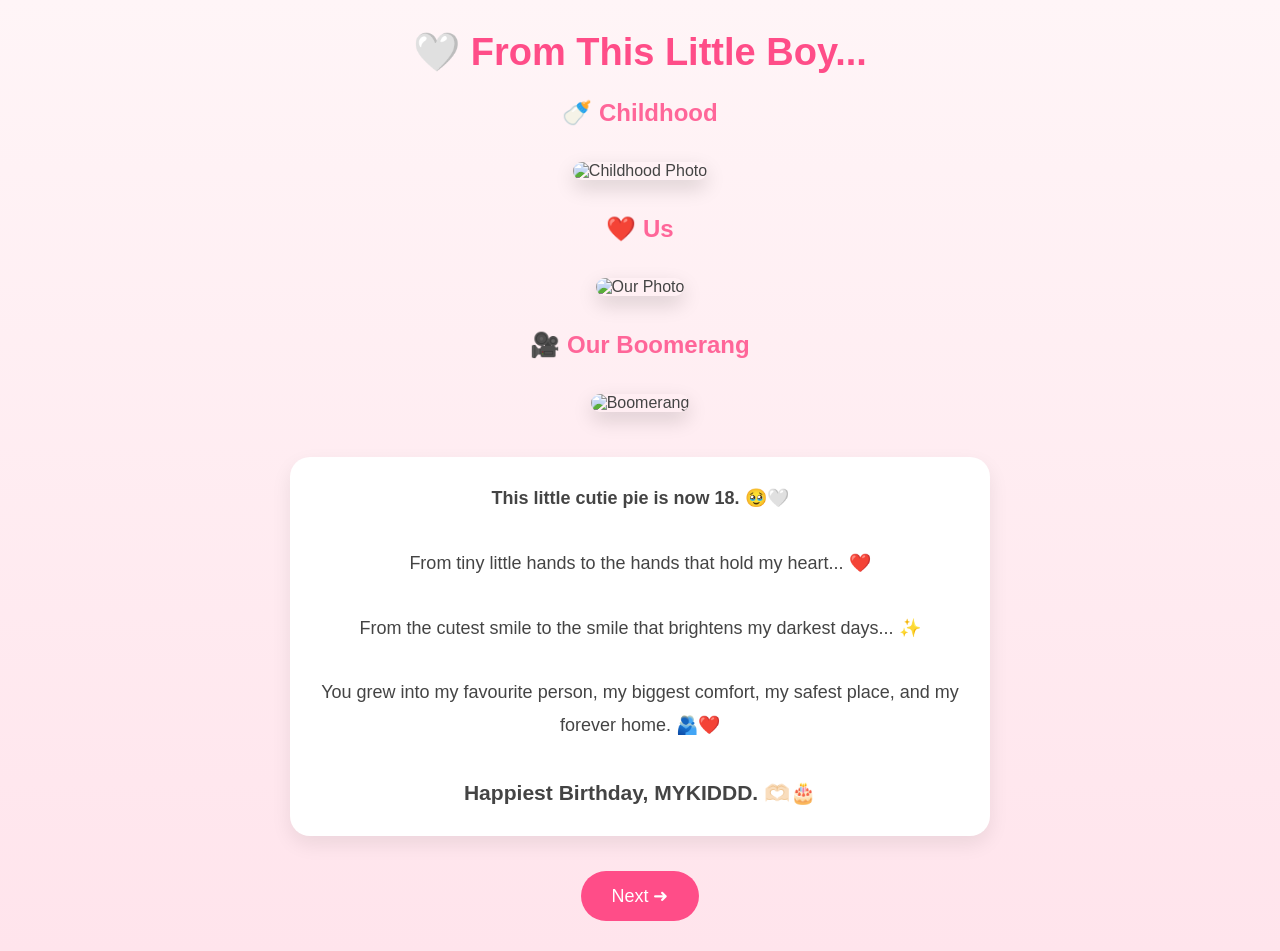
==== page3.html @ df25ed8f "Add page3.html" ====
<!DOCTYPE html>
<html lang="en">
<head>
<meta charset="UTF-8">
<meta name="viewport" content="width=device-width, initial-scale=1.0">
<title>From This Little Boy...</title>

<style>
*{
margin:0;
padding:0;
box-sizing:border-box;
font-family:Arial,sans-serif;
}

body{
background:linear-gradient(180deg,#fff5f7,#ffe4ec);
padding:30px;
text-align:center;
color:#444;
}

.container{
max-width:700px;
margin:auto;
}

h1{
color:#ff4d88;
font-size:38px;
margin-bottom:25px;
}

h2{
color:#ff6699;
margin:20px 0;
}

img{
width:260px;
max-width:90%;
border-radius:20px;
margin:15px 0;
box-shadow:0 8px 20px rgba(0,0,0,0.15);
}

.caption{
background:white;
padding:25px;
margin-top:30px;
border-radius:20px;
box-shadow:0 8px 20px rgba(0,0,0,0.08);
line-height:1.8;
font-size:18px;
}

button{
margin-top:35px;
padding:14px 30px;
border:none;
border-radius:30px;
background:#ff4d88;
color:white;
font-size:18px;
cursor:pointer;
}

button:hover{
background:#ff2f72;
}
</style>

</head>

<body>

<div class="container">

<h1>🤍 From This Little Boy...</h1>

<h2>🍼 Childhood</h2>
<img src="childhood.jpg" alt="Childhood Photo">

<h2>❤️ Us</h2>
<img src="us.jpg" alt="Our Photo">

<h2>🎥 Our Boomerang</h2>
<img src="boomerang.gif" alt="Boomerang">

<div class="caption">

<p><b>This little cutie pie is now 18. 🥹🤍</b></p>

<br>

<p>
From tiny little hands to the hands that hold my heart... ❤️
</p>

<br>

<p>
From the cutest smile to the smile that brightens my darkest days... ✨
</p>

<br>

<p>
You grew into my favourite person, my biggest comfort, my safest place, and my forever home. 🫂❤️
</p>

<br>

<h3>Happiest Birthday, MYKIDDD. 🫶🏻🎂</h3>

</div>

<button onclick="window.location.href='page4.html'">
Next ➜
</button>

</div>

</body>
</html>
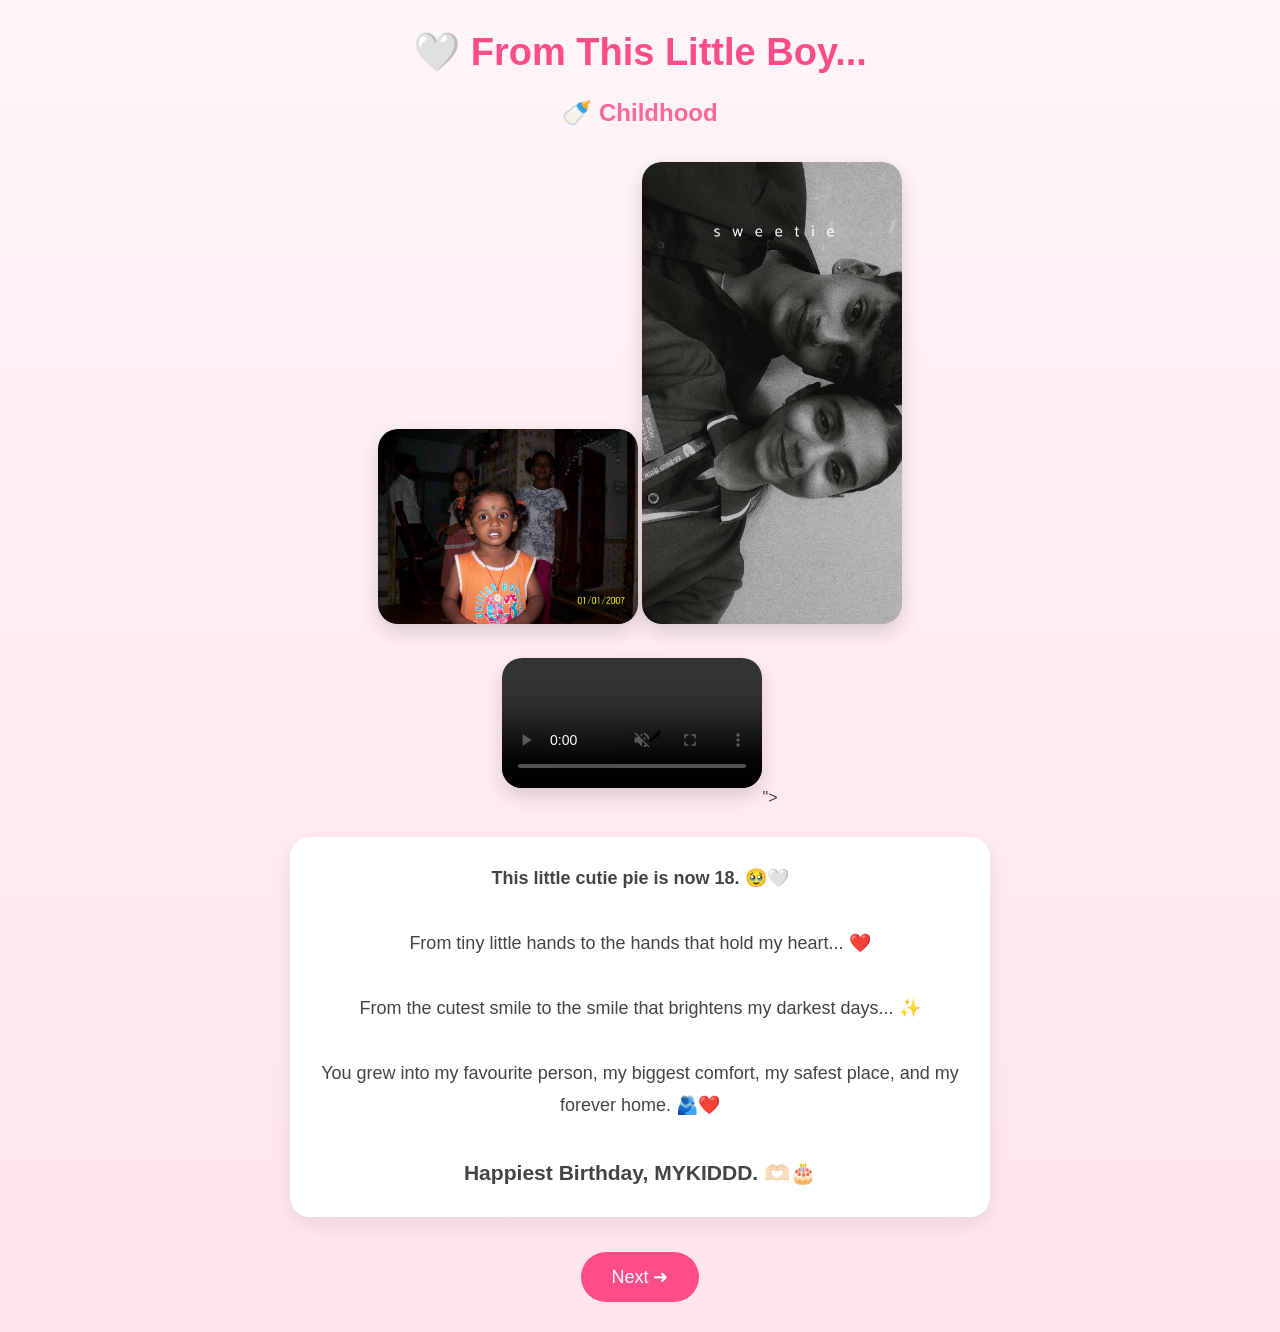
==== commit 55544f36: "Update images and add video in page3.html" ====
--- a/page3.html
+++ b/page3.html
@@ -79,13 +79,13 @@
 <h1>🤍 From This Little Boy...</h1>
 
 <h2>🍼 Childhood</h2>
-<img src="childhood.jpg" alt="Childhood Photo">
+<img src="Snapchat-1928570300.jpg" alt="Childhood Photo">
 
-<h2>❤️ Us</h2>
-<img src="us.jpg" alt="Our Photo">
+<img src="Snapchat-1462289948.jpg" alt="Our Photo">
 
-<h2>🎥 Our Boomerang</h2>
-<img src="boomerang.gif" alt="Boomerang">
+<video width="260" controls autoplay muted loop style="border-radius:20px;box-shadow:0 8px 20px rgba(0,0,0,.15);margin:15px 0;">
+<source src="Snapchat-452804567.mp4" type="video/mp4">
+</video>">
 
 <div class="caption">
 
